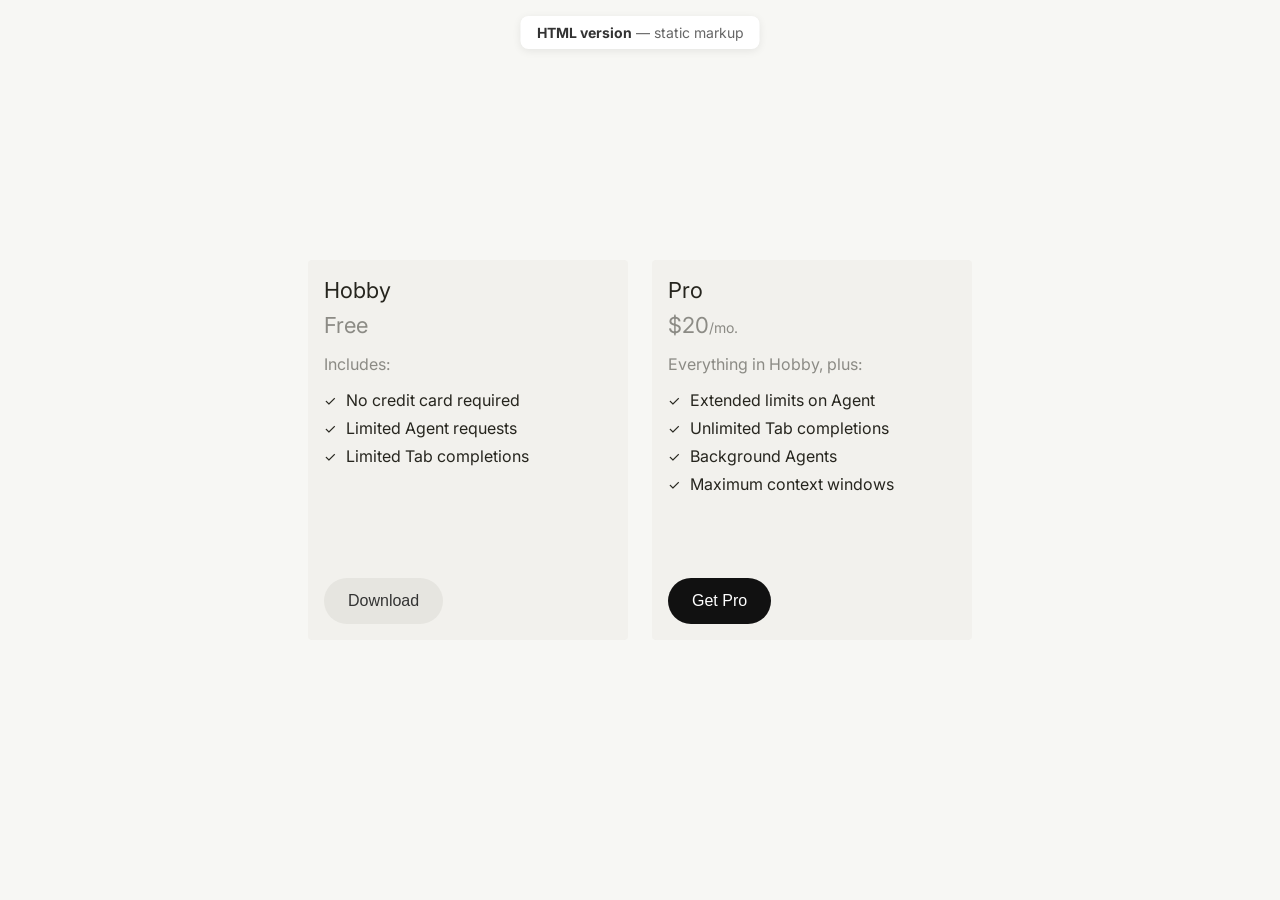
==== index.html @ 78d627f7 "Initial commit" ====
<!DOCTYPE html>
<html lang="en">
<head>
    <meta charset="UTF-8">
    <meta name="viewport" content="width=device-width, initial-scale=1.0">
    <title>Pricing Plans — HTML version</title>
    <link rel="preconnect" href="https://fonts.googleapis.com">
    <link rel="preconnect" href="https://fonts.gstatic.com" crossorigin>
    <link href="https://fonts.googleapis.com/css2?family=Inter:wght@400;500;600;700&display=swap" rel="stylesheet">
    <link rel="stylesheet" href="styles.css">
</head>
<body>
    <p class="page-label"><strong>HTML version</strong> — static markup</p>
    <div class="cards-container">
        <div class="card">
            <div class="card-top">
                <h3 class="card-title">Hobby</h3>
                <p class="card-price">
                    <span class="card-price-amount">Free</span>
                </p>
                <div class="card-content">
                    <p class="includes-text">Includes:</p>
                    <ul class="features-list">
                        <li>
                            <span class="checkmark">✓</span>
                            No credit card required
                        </li>
                        <li>
                            <span class="checkmark">✓</span>
                            Limited Agent requests
                        </li>
                        <li>
                            <span class="checkmark">✓</span>
                            Limited Tab completions
                        </li>
                    </ul>
                </div>
            </div>
            <button class="download-button secondary">Download</button>
        </div>
        <div class="card">
            <div class="card-top">
                <h3 class="card-title">Pro</h3>
                <p class="card-price">
                    <span class="card-price-amount">$20</span>
                    <span class="card-price-period">/mo.</span>
                </p>
                <div class="card-content">
                    <p class="includes-text">Everything in Hobby, plus:</p>
                    <ul class="features-list">
                        <li>
                            <span class="checkmark">✓</span>
                            Extended limits on Agent
                        </li>
                        <li>
                            <span class="checkmark">✓</span>
                            Unlimited Tab completions
                        </li>
                        <li>
                            <span class="checkmark">✓</span>
                            Background Agents
                        </li>
                        <li>
                            <span class="checkmark">✓</span>
                            Maximum context windows
                        </li>
                    </ul>
                </div>
            </div>
            <button class="download-button primary">Get Pro</button>
        </div>
    </div>
</body>
</html>
---- styles.css ----
* {
    margin: 0;
    padding: 0;
    box-sizing: border-box;
}

body {
    font-family: 'Inter', -apple-system, BlinkMacSystemFont, 'Segoe UI', Roboto, sans-serif;
    background-color: #f7f7f4;
    display: flex;
    justify-content: center;
    align-items: center;
    min-height: 100vh;
    padding: 20px;
}

.cards-container {
    display: flex;
    flex-direction: row;
    gap: 24px;
    flex-wrap: nowrap;
    justify-content: center;
    align-items: flex-start;
}

.card {
    display: flex;
    flex-direction: column;
    min-height: 380px;
    background-color: #f2f1ed;
    border-radius: 4px;
    padding: 16px;
    width: 320px;
    flex-shrink: 0;
}

.card-top {
    display: flex;
    flex-direction: column;
}

.card-title {
    font-size: 22px;
    line-height: 28px;
    font-weight: 400;
    color: #26251e;
    margin-bottom: 8px;
}

.card-price {
    font-size: 20px;
    color: rgba(38, 37, 30, 0.5);
    display: inline-flex;
    align-items: baseline;
}

.card-price-amount {
    font-size: 22px;
    font-weight: 400;
    color: rgba(38, 37, 30, 0.5);
}

.card-price-period {
    font-size: 14px;
    color: rgba(38, 37, 30, 0.5);
}

.card-content {
    margin-bottom: 32px;
}

.includes-text {
    font-size: 16px;
    color: rgba(38, 37, 30, 0.5);
    margin: 16px 0px;
}

.features-list {
    list-style: none;
    padding: 0;
}

.features-list li {
    display: flex;
    align-items: center;
    margin-bottom: 8px;
    font-size: 16px;
    color: #26251e;
}

.checkmark {
    color: #26251e;
    font-size: 14px;
    margin-right: 10px;
    font-weight: 400;
}

.download-button {
    margin-top: auto;
    width: fit-content;
    background-color: #e6e5e0;
    border: none;
    border-radius: 999px;
    padding: 14px 24px;
    font-size: 16px;
    font-weight: 500;
    color: #333;
    cursor: pointer;
    transition: background-color 0.2s ease;
}

.download-button:hover {
    background-color: #D8D6CE;
}

.download-button:active {
    background-color: #D8D6CE;
}

.download-button.primary {
    background-color: #111;
    color: #fff;
}

.download-button.primary:hover {
    background-color: #333;
}

.download-button.primary:active {
    background-color: #333;
}

.page-label {
    position: fixed;
    top: 16px;
    left: 50%;
    transform: translateX(-50%);
    font-size: 14px;
    color: #666;
    background: #fff;
    padding: 8px 16px;
    border-radius: 8px;
    box-shadow: 0 2px 8px rgba(0,0,0,0.08);
}

.page-label strong {
    color: #333;
}
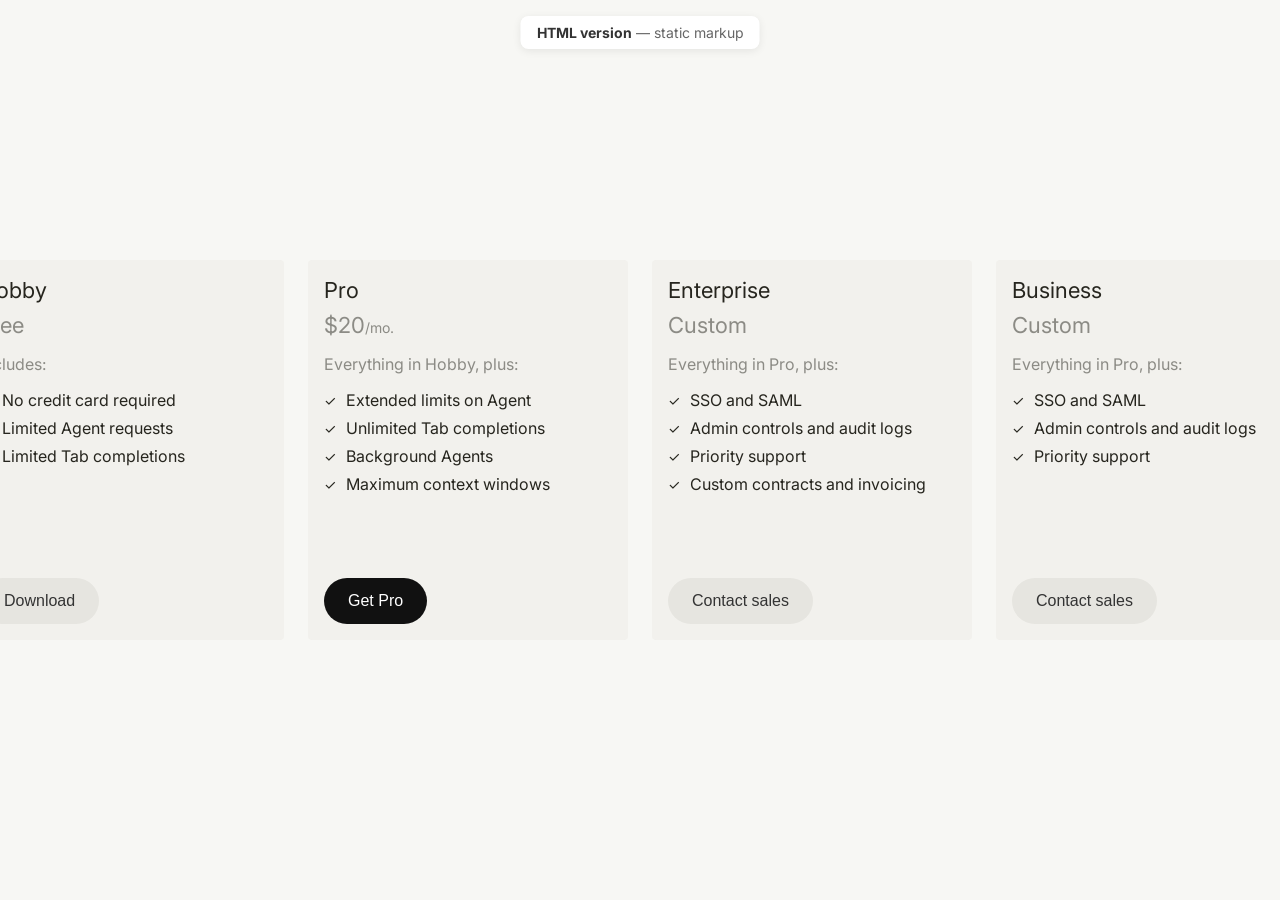
==== commit 40997285: "Update added comments and a card" ====
--- a/index.html
+++ b/index.html
@@ -1,17 +1,28 @@
 <!DOCTYPE html>
 <html lang="en">
 <head>
+    <!-- Page setup -->
     <meta charset="UTF-8">
     <meta name="viewport" content="width=device-width, initial-scale=1.0">
     <title>Pricing Plans — HTML version</title>
+
+    <!-- Fonts: Inter (weights 400–700) from Google Fonts -->
     <link rel="preconnect" href="https://fonts.googleapis.com">
     <link rel="preconnect" href="https://fonts.gstatic.com" crossorigin>
     <link href="https://fonts.googleapis.com/css2?family=Inter:wght@400;500;600;700&display=swap" rel="stylesheet">
+
+    <!-- Styles: local stylesheet for layout, cards, and buttons -->
     <link rel="stylesheet" href="styles.css">
 </head>
 <body>
+
+    <!-- Dev label — fixed badge showing which version of the page this is -->
     <p class="page-label"><strong>HTML version</strong> — static markup</p>
+
+    <!-- Pricing cards row — holds all plan cards side by side -->
     <div class="cards-container">
+
+        <!-- ── Hobby plan ── -->
         <div class="card">
             <div class="card-top">
                 <h3 class="card-title">Hobby</h3>
@@ -38,6 +49,8 @@
             </div>
             <button class="download-button secondary">Download</button>
         </div>
+
+        <!-- ── Pro plan ── -->
         <div class="card">
             <div class="card-top">
                 <h3 class="card-title">Pro</h3>
@@ -69,6 +82,69 @@
             </div>
             <button class="download-button primary">Get Pro</button>
         </div>
+
+        <!-- ── Enterprise plan ──
+             Copy this entire .card block to add another plan.
+             Update title, price, includes text, features, and button label. -->
+        <div class="card">
+            <div class="card-top">
+                <h3 class="card-title">Enterprise</h3>
+                <p class="card-price">
+                    <span class="card-price-amount">Custom</span>
+                </p>
+                <div class="card-content">
+                    <p class="includes-text">Everything in Pro, plus:</p>
+                    <ul class="features-list">
+                        <li>
+                            <span class="checkmark">✓</span>
+                            SSO and SAML
+                        </li>
+                        <li>
+                            <span class="checkmark">✓</span>
+                            Admin controls and audit logs
+                        </li>
+                        <li>
+                            <span class="checkmark">✓</span>
+                            Priority support
+                        </li>
+                        <li>
+                            <span class="checkmark">✓</span>
+                            Custom contracts and invoicing
+                        </li>
+                    </ul>
+                </div>
+            </div>
+            <button class="download-button secondary">Contact sales</button>
+        </div>
+
+        <!-- ── Business plan ── -->
+        <div class="card">
+            <div class="card-top">
+                <h3 class="card-title">Business</h3>
+                <p class="card-price">
+                    <span class="card-price-amount">Custom</span>
+                </p>
+                <div class="card-content">
+                    <p class="includes-text">Everything in Pro, plus:</p>
+                    <ul class="features-list">
+                        <li>
+                            <span class="checkmark">✓</span>
+                            SSO and SAML
+                        </li>
+                        <li>
+                            <span class="checkmark">✓</span>
+                            Admin controls and audit logs
+                        </li>
+                        <li>
+                            <span class="checkmark">✓</span>
+                            Priority support
+                        </li>
+                    </ul>
+                </div>
+            </div>
+            <button class="download-button secondary">Contact sales</button>
+        </div>
+
     </div>
 </body>
 </html>
--- a/styles.css
+++ b/styles.css
@@ -1,8 +1,18 @@
+/* ==========================================================================
+   Reset
+   ========================================================================== */
+
 * {
     margin: 0;
     padding: 0;
     box-sizing: border-box;
 }
+
+
+/* ==========================================================================
+   Page layout
+   Centered canvas on warm off-white background (#f7f7f4)
+   ========================================================================== */
 
 body {
     font-family: 'Inter', -apple-system, BlinkMacSystemFont, 'Segoe UI', Roboto, sans-serif;
@@ -14,6 +24,12 @@
     padding: 20px;
 }
 
+
+/* ==========================================================================
+   Cards container
+   Horizontal row of pricing cards, 24px gap between them
+   ========================================================================== */
+
 .cards-container {
     display: flex;
     flex-direction: row;
@@ -22,6 +38,12 @@
     justify-content: center;
     align-items: flex-start;
 }
+
+
+/* ==========================================================================
+   Card shell
+   Fixed width 320px, min-height 380px, warm gray fill (#f2f1ed)
+   ========================================================================== */
 
 .card {
     display: flex;
@@ -38,6 +60,12 @@
     display: flex;
     flex-direction: column;
 }
+
+
+/* ==========================================================================
+   Card typography — plan name & price
+   Primary text color: #26251e | Muted: rgba(38, 37, 30, 0.5)
+   ========================================================================== */
 
 .card-title {
     font-size: 22px;
@@ -64,6 +92,12 @@
     font-size: 14px;
     color: rgba(38, 37, 30, 0.5);
 }
+
+
+/* ==========================================================================
+   Feature list
+   "Includes" label + checkmark bullet items
+   ========================================================================== */
 
 .card-content {
     margin-bottom: 32px;
@@ -94,6 +128,14 @@
     margin-right: 10px;
     font-weight: 400;
 }
+
+
+/* ==========================================================================
+   CTA buttons
+   Pill shape (999px radius). Pinned to bottom of card via margin-top: auto
+   — .secondary: light gray (#e6e5e0)
+   — .primary:   dark fill (#111) with white text
+   ========================================================================== */
 
 .download-button {
     margin-top: auto;
@@ -130,6 +172,12 @@
     background-color: #333;
 }
 
+
+/* ==========================================================================
+   Dev label badge
+   Fixed to top center — not part of the pricing UI
+   ========================================================================== */
+
 .page-label {
     position: fixed;
     top: 16px;
